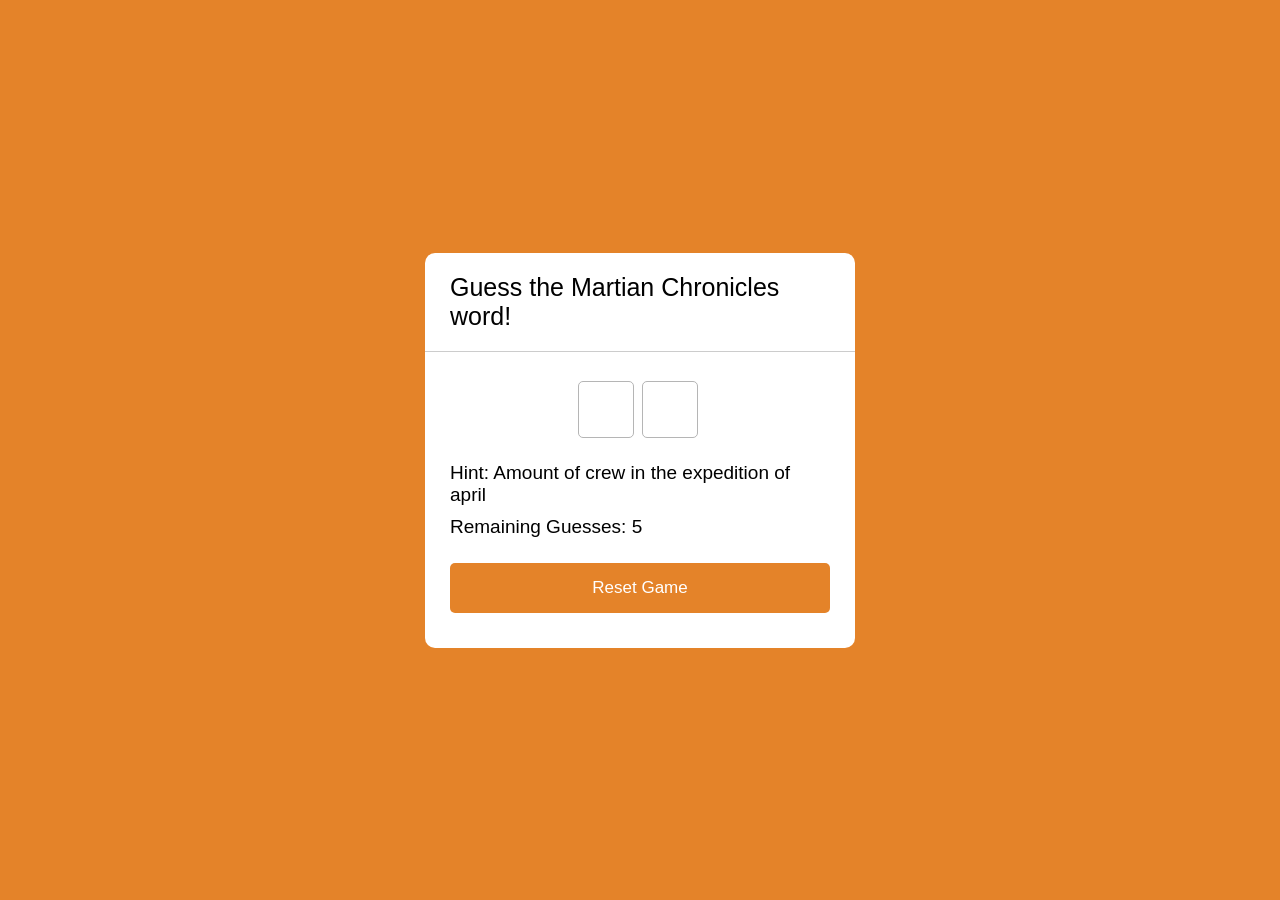
==== index.html @ 03df4b28 "Rename guess.html to index.html" ====
<!DOCTYPE html>

<html lang="en">

<head>

    <meta charset="UTF-8">

    <meta http-equiv="X-UA-Compatible" content="IE=edge">

    <meta name="viewport" content="width=device-width, initial-scale=1.0">

    <title>Guess a word game - Martian Chronicles! </title>

    <link rel="stylesheet" href="guess1.css">

</head>

<body>

    <div class="wrapper">

        <h1>Guess the Martian Chronicles word!</h1>

        <div class="content">

            <input type="text" class="typing-input" maxlength="1">

            <div class="inputs"></div>

            <div class="details">

                <p class="hint">Hint: <span></span></p>

                <p class="guess-left">Remaining Guesses: <span></span></p>

                <p class="wrong-letters">Wrong Lettres: <span></span></p>

            </div>

            <button class="reset-btn">Reset Game</button>

        </div>

    </div>

    <script>



        const wordList = [

        

        {

        word: "telephaty",

        hint: "How they earth men first communicated with the martians"

        },

        {

        word: "fourth",

        hint: "The succesful expedition number"

        },
        {

        word: "mars",

        hint: "A planet and the setting"

        },

        {

        word: "ylla",

        hint: "Character in the first part"

        },
        {

        word: "robots",

        hint: "The idea that something is going to take over the earth in future"

        },

          {

        word: "ohio",

        hint: "The lauch site in the first part of the book."

        },

        
        {

word: "poems",

hint: "The piece of writing the houses read every night"

},

{

word: "16",

hint: "Amount of crew in the expedition of april"

},
{

word: "radio-messages",

hint: "Types of messages sent from mars to earth or the opposite."

},

{

word: "yellow",

hint: "Martians color of skin"

},
{

word: "crazy",

hint: "The opnion of the martians get when they see the crew from earth."

},

  {

word: "red",

hint: "The color of mars soil"

},


{

word: "black",

hint: "The color of mars in the book soil"

},

{

word: "south-americans",

hint: "The people who built their own rockets"

},
{

word: "inhabitable",

hint: "How earth people thought mars will be they arrived."

},


{

word: "atomic",

hint: "The way people will fight"

},
{

word: "outer-gas-planets",

hint: "The types of planets that the captain wilder explored"

},

{

word: "australia",

hint: "The place which had the detonation of the stockpile"

},
{

word: "three",

hint: "The amount of waves of earth men "

},

  {

word: "three",

hint: "The amount of letters in the martians name in the first part"

},


    



        ]



        const inputs = document.querySelector(".inputs"),


        resetBtn = document.querySelector(".reset-btn"),

        wrongLetter = document.querySelector(".wrong-letters"),


        hint = document.querySelector(".hint span"),


        guessLeft = document.querySelector(".guess-left span"),

        typingInput = document.querySelector(".typing-input");





        let word,maxGuesses, corrects = [], incorrects = [];



        



        function randomWord(){

            let randomObj = wordList[Math.floor(Math.random() * wordList.length)];

            word = randomObj.word; 
           

            maxGuesses = 5; corrects = []; incorrects = [];

            console.log(word);



            hint.innerText = randomObj.hint;

            guessLeft.innerText = maxGuesses;

            wrongLetter.innerText = incorrects;







            let html = "";

            for (let i=0; i< word.length; i++){

                html += `<input type="text" disabled>`;

            }

            inputs.innerHTML = html;

        }


        randomWord();

        


        function initGame(e) {

            let key = e.target.value;

        

            if(key.match(/^[A-Za-z]+$/) && !incorrects.includes(` ${key}`)

            && !corrects.includes(key)){

                console.log(key);


                if(word.includes(key)){



                    for(let i = 0; i < word.length; i++){


                        if(word[i] === key) {

                            corrects.push(key);

                            inputs.querySelectorAll("input")[i].value = key; 

                        }

                    }

                }else{

                    maxGuesses--; 


                    incorrects.push(` ${key}`);

                }

            guessLeft.innerText = maxGuesses;

            wrongLetter.innerText = incorrects;

            }


            typingInput.value = "";







            setTimeout(() => {

                if(corrects.length === word.length){

                    alert(`Good Job! You found the word. ${word.toUpperCase()}`);

                    randomWord(); 

                }

    

    

    

                else if(maxGuesses < 1){
                    alert("Game over! you don't have remaining guesses");

                    for(let i = 0; i < word.length; i++){


                        inputs.querySelectorAll("input")[i].value = word[i];

                    }

                }

            });

        }



        resetBtn.addEventListener("click", randomWord);

        typingInput.addEventListener("input", initGame);


        inputs.addEventListener("click", () => typingInput.focus());


        document.addEventListener("keydown", () => typingInput.focus());





    </script>

</body>

</html>
---- guess1.css ----
*{

    margin: 0;

    padding: 0;

    box-sizing: border-box;

    font-family: sans-serif;

}

body{

    display: flex;

    align-items: center;

    justify-content: center;

    min-height: 100vh;

    background:   rgb(228, 131, 41);


}

.wrapper{

    width: 430px;

    background: #fff;

    border-radius: 10px;

}

.wrapper h1{

    font-size: 25px;

    font-weight: 500;

    padding: 20px 25px;

    border-bottom: 1px solid #ccc;

}

.wrapper .content{

    margin: 25px 25px 35px;

}

.content .typing-input{


    z-index: -999;

    opacity: 0;

    position: absolute;

}



.content .inputs{

    display: flex;

    flex-wrap: wrap;

    justify-content: center;

}

.inputs input{

    height: 57px;

    width: 56px;

    margin: 4px;

    font-size: 24px;

    font-weight: 500;

    background: none;

    text-align: center;

    text-transform: uppercase;

    color: rgb(228, 131, 41);

    border-radius: 5px;

    border: 1px solid #b5b5b5;

}
.inputs input:first-child{

    margin-left: 0;

}

.content .details{

    margin: 20px 0 25px;

}

.details p{

    font-size: 19px;

    margin-bottom: 10px;

}

.content .reset-btn{

    width: 100%;

    padding: 15px 0;

    border: none;

    outline: none;

    border-radius: 5px;

    font-size: 17px;

    color: #fff;

    background: rgb(228, 131, 41);


    cursor: pointer;
}
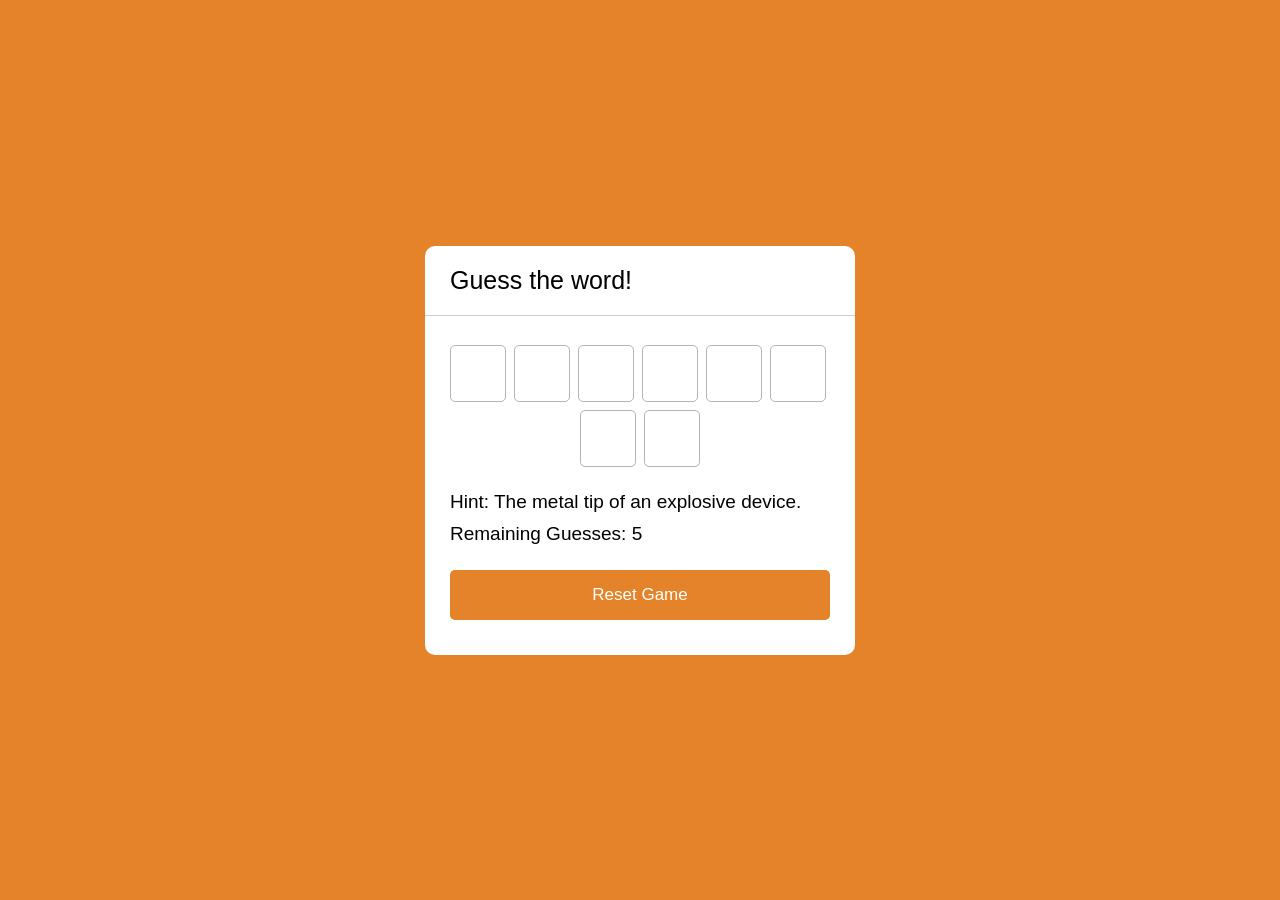
==== commit de667e19: "Update index.html" ====
--- a/index.html
+++ b/index.html
@@ -10,9 +10,9 @@
 
     <meta name="viewport" content="width=device-width, initial-scale=1.0">
 
-    <title>Guess a word game - Martian Chronicles! </title>
-
-    <link rel="stylesheet" href="guess1.css">
+    <title>Guess a word game - All quiet on the western front! </title>
+
+    <link rel="stylesheet" href="F.css">
 
 </head>
 
@@ -20,7 +20,7 @@
 
     <div class="wrapper">
 
-        <h1>Guess the Martian Chronicles word!</h1>
+        <h1>Guess the word!</h1>
 
         <div class="content">
 
@@ -54,162 +54,101 @@
 
         {
 
-        word: "telephaty",
-
-        hint: "How they earth men first communicated with the martians"
-
-        },
-
-        {
-
-        word: "fourth",
-
-        hint: "The succesful expedition number"
-
-        },
-        {
-
-        word: "mars",
-
-        hint: "A planet and the setting"
-
-        },
-
-        {
-
-        word: "ylla",
-
-        hint: "Character in the first part"
-
-        },
-        {
-
-        word: "robots",
-
-        hint: "The idea that something is going to take over the earth in future"
+        word: "fete",
+
+        hint: "Festival, entertainment"
+
+        },
+
+        {
+
+        word: "lorries",
+
+        hint: "British Trucks"
+
+        },
+        {
+
+        word: "iron-youth",
+
+        hint: "A letter from Kantorek"
+
+        },
+
+        {
+
+        word: "32",
+
+        hint: "How many people surive in the second company"
+
+        },
+        {
+
+        word: "kemmerich",
+
+        hint: "The person that gets hurt"
 
         },
 
           {
 
-        word: "ohio",
-
-        hint: "The lauch site in the first part of the book."
-
-        },
-
-        
-        {
-
-word: "poems",
-
-hint: "The piece of writing the houses read every night"
-
-},
-
-{
-
-word: "16",
-
-hint: "Amount of crew in the expedition of april"
-
-},
-{
-
-word: "radio-messages",
-
-hint: "Types of messages sent from mars to earth or the opposite."
-
-},
-
-{
-
-word: "yellow",
-
-hint: "Martians color of skin"
-
-},
-{
-
-word: "crazy",
-
-hint: "The opnion of the martians get when they see the crew from earth."
-
-},
-
-  {
-
-word: "red",
-
-hint: "The color of mars soil"
-
-},
-
-
-{
-
-word: "black",
-
-hint: "The color of mars in the book soil"
-
-},
-
-{
-
-word: "south-americans",
-
-hint: "The people who built their own rockets"
-
-},
-{
-
-word: "inhabitable",
-
-hint: "How earth people thought mars will be they arrived."
-
-},
-
-
-{
-
-word: "atomic",
-
-hint: "The way people will fight"
-
-},
-{
-
-word: "outer-gas-planets",
-
-hint: "The types of planets that the captain wilder explored"
-
-},
-
-{
-
-word: "australia",
-
-hint: "The place which had the detonation of the stockpile"
-
-},
-{
-
-word: "three",
-
-hint: "The amount of waves of earth men "
-
-},
-
-  {
-
-word: "three",
-
-hint: "The amount of letters in the martians name in the first part"
-
-},
-
-
-    
+        word: "himmelstoss",
+
+        hint: "The Drill Instructor"
+
+        },
+
+        
+        {
+
+word: "muller",
+
+hint: "The character who wants Kemmerich's boots"
+
+},
+
+{
+
+word: "coal-boxes",
+
+hint: "Low velocity German shells"
+
+},
+
+{
+
+word: "munition-columns",
+
+hint: "Narrow lines of soldiers accompanying artillery to the front."
+
+},
+
+{
+
+word: "pioneer-dump",
+
+hint: "A supply source for the infantrymen"
+
+},
+
+{
+
+word: "wiring-fatigue",
+
+hint: "The tedious task of laying barbed wire to slow an enemy."
+
+},
+
+{
+
+word: "nose-cap",
+
+hint: "The metal tip of an explosive device."
+
+},
+
+
+  
 
 
 
--- a/F.css
+++ b/F.css
@@ -0,0 +1,146 @@
+
+*{
+
+    margin: 0;
+
+    padding: 0;
+
+    box-sizing: border-box;
+
+    font-family: sans-serif;
+
+}
+
+body{
+
+    display: flex;
+
+    align-items: center;
+
+    justify-content: center;
+
+    min-height: 100vh;
+
+    background:   rgb(228, 131, 41);
+
+
+}
+
+.wrapper{
+
+    width: 430px;
+
+    background: #fff;
+
+    border-radius: 10px;
+
+}
+
+.wrapper h1{
+
+    font-size: 25px;
+
+    font-weight: 500;
+
+    padding: 20px 25px;
+
+    border-bottom: 1px solid #ccc;
+
+}
+
+.wrapper .content{
+
+    margin: 25px 25px 35px;
+
+}
+
+.content .typing-input{
+
+
+    z-index: -999;
+
+    opacity: 0;
+
+    position: absolute;
+
+}
+
+
+
+.content .inputs{
+
+    display: flex;
+
+    flex-wrap: wrap;
+
+    justify-content: center;
+
+}
+
+.inputs input{
+
+    height: 57px;
+
+    width: 56px;
+
+    margin: 4px;
+
+    font-size: 24px;
+
+    font-weight: 500;
+
+    background: none;
+
+    text-align: center;
+
+    text-transform: uppercase;
+
+    color: rgb(228, 131, 41);
+
+    border-radius: 5px;
+
+    border: 1px solid #b5b5b5;
+
+}
+.inputs input:first-child{
+
+    margin-left: 0;
+
+}
+
+.content .details{
+
+    margin: 20px 0 25px;
+
+}
+
+.details p{
+
+    font-size: 19px;
+
+    margin-bottom: 10px;
+
+}
+
+.content .reset-btn{
+
+    width: 100%;
+
+    padding: 15px 0;
+
+    border: none;
+
+    outline: none;
+
+    border-radius: 5px;
+
+    font-size: 17px;
+
+    color: #fff;
+
+    background: rgb(228, 131, 41);
+
+
+    cursor: pointer;
+}
+
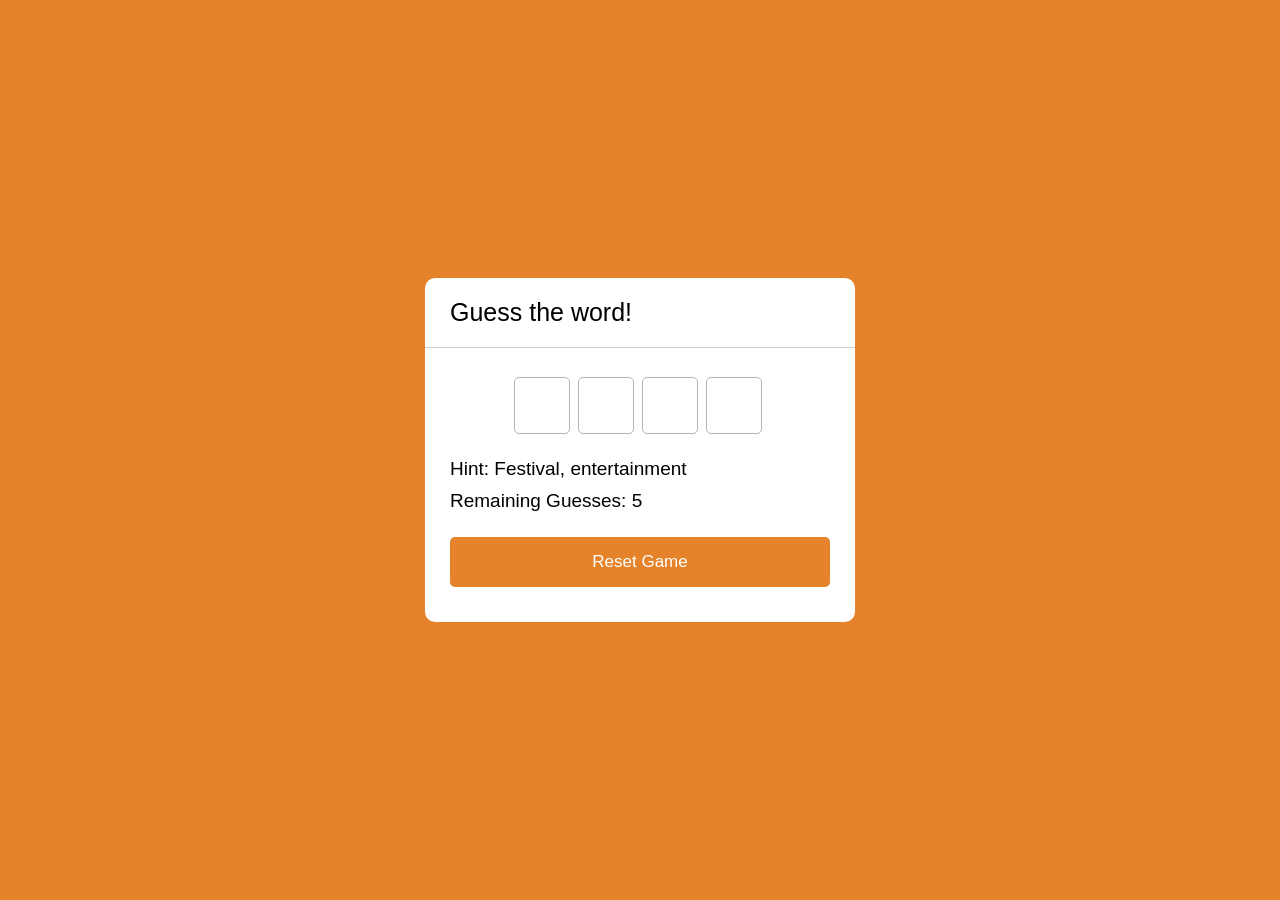
==== commit 1b458afa: "Update index.html" ====
--- a/index.html
+++ b/index.html
@@ -12,7 +12,7 @@
 
     <title>Guess a word game - All quiet on the western front! </title>
 
-    <link rel="stylesheet" href="F.css">
+    <link rel="stylesheet" href="guess1.css">
 
 </head>
 
--- a/guess1.css
+++ b/guess1.css
@@ -0,0 +1,146 @@
+
+*{
+
+    margin: 0;
+
+    padding: 0;
+
+    box-sizing: border-box;
+
+    font-family: sans-serif;
+
+}
+
+body{
+
+    display: flex;
+
+    align-items: center;
+
+    justify-content: center;
+
+    min-height: 100vh;
+
+    background:   rgb(228, 131, 41);
+
+
+}
+
+.wrapper{
+
+    width: 430px;
+
+    background: #fff;
+
+    border-radius: 10px;
+
+}
+
+.wrapper h1{
+
+    font-size: 25px;
+
+    font-weight: 500;
+
+    padding: 20px 25px;
+
+    border-bottom: 1px solid #ccc;
+
+}
+
+.wrapper .content{
+
+    margin: 25px 25px 35px;
+
+}
+
+.content .typing-input{
+
+
+    z-index: -999;
+
+    opacity: 0;
+
+    position: absolute;
+
+}
+
+
+
+.content .inputs{
+
+    display: flex;
+
+    flex-wrap: wrap;
+
+    justify-content: center;
+
+}
+
+.inputs input{
+
+    height: 57px;
+
+    width: 56px;
+
+    margin: 4px;
+
+    font-size: 24px;
+
+    font-weight: 500;
+
+    background: none;
+
+    text-align: center;
+
+    text-transform: uppercase;
+
+    color: rgb(228, 131, 41);
+
+    border-radius: 5px;
+
+    border: 1px solid #b5b5b5;
+
+}
+.inputs input:first-child{
+
+    margin-left: 0;
+
+}
+
+.content .details{
+
+    margin: 20px 0 25px;
+
+}
+
+.details p{
+
+    font-size: 19px;
+
+    margin-bottom: 10px;
+
+}
+
+.content .reset-btn{
+
+    width: 100%;
+
+    padding: 15px 0;
+
+    border: none;
+
+    outline: none;
+
+    border-radius: 5px;
+
+    font-size: 17px;
+
+    color: #fff;
+
+    background: rgb(228, 131, 41);
+
+
+    cursor: pointer;
+}
+
